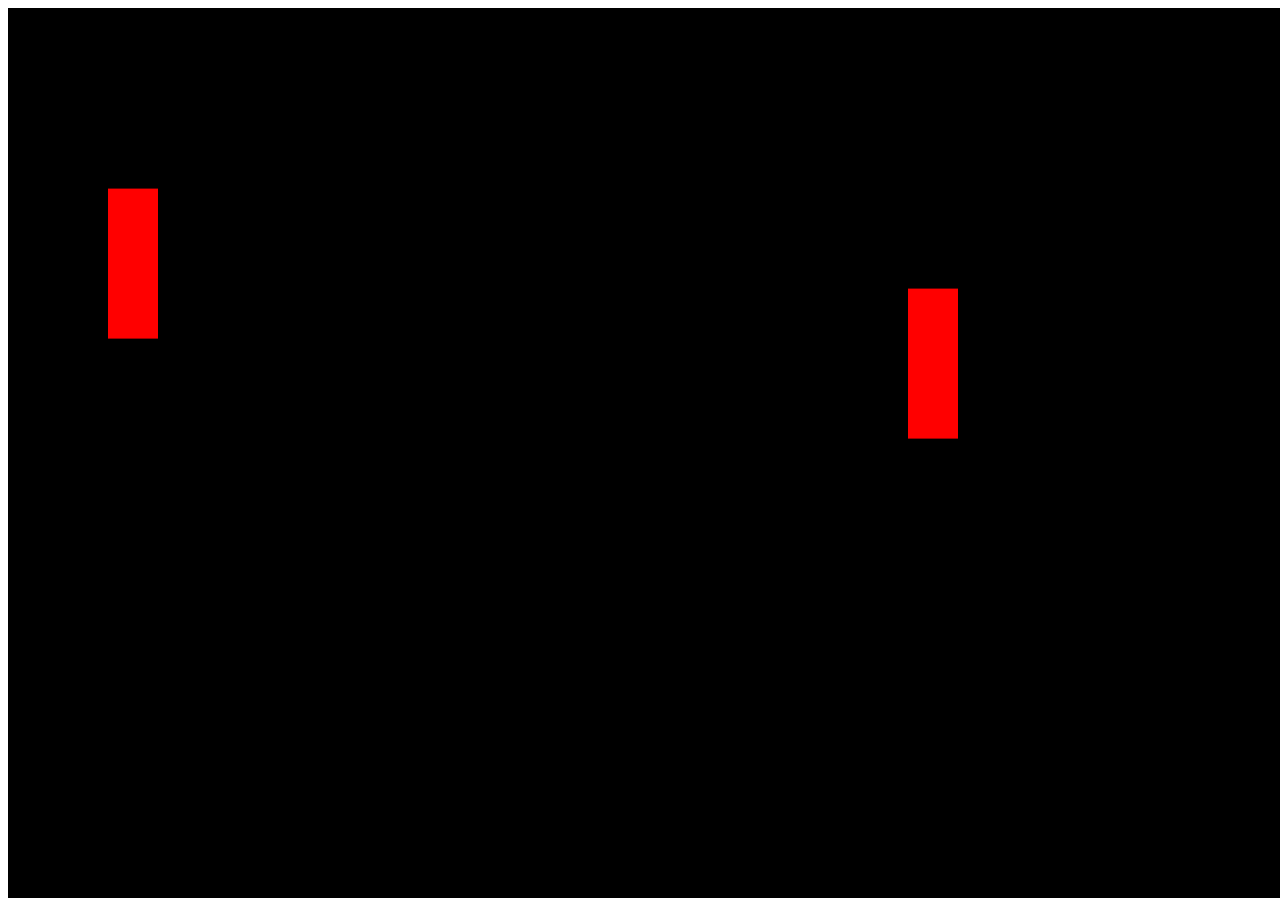
==== index.html @ 8a6ca109 "done" ====
<!DOCTYPE html>
<html lang="en">
<head>
    <meta charset="UTF-8">
    <meta name="viewport" content="width=device-width, initial-scale=1.0">
    <title>Document</title>
    <link rel="stylesheet" href="./css/index.css">

</head>
<body>

   <canvas>

    
   </canvas>


    <script src='https://code.jquery.com/jquery-2.2.4.js'></script>

    <script src="./js/index.js" ></script>
    <script src="./js/classes.js"></script>

</body>
</html>
---- css/index.css ----

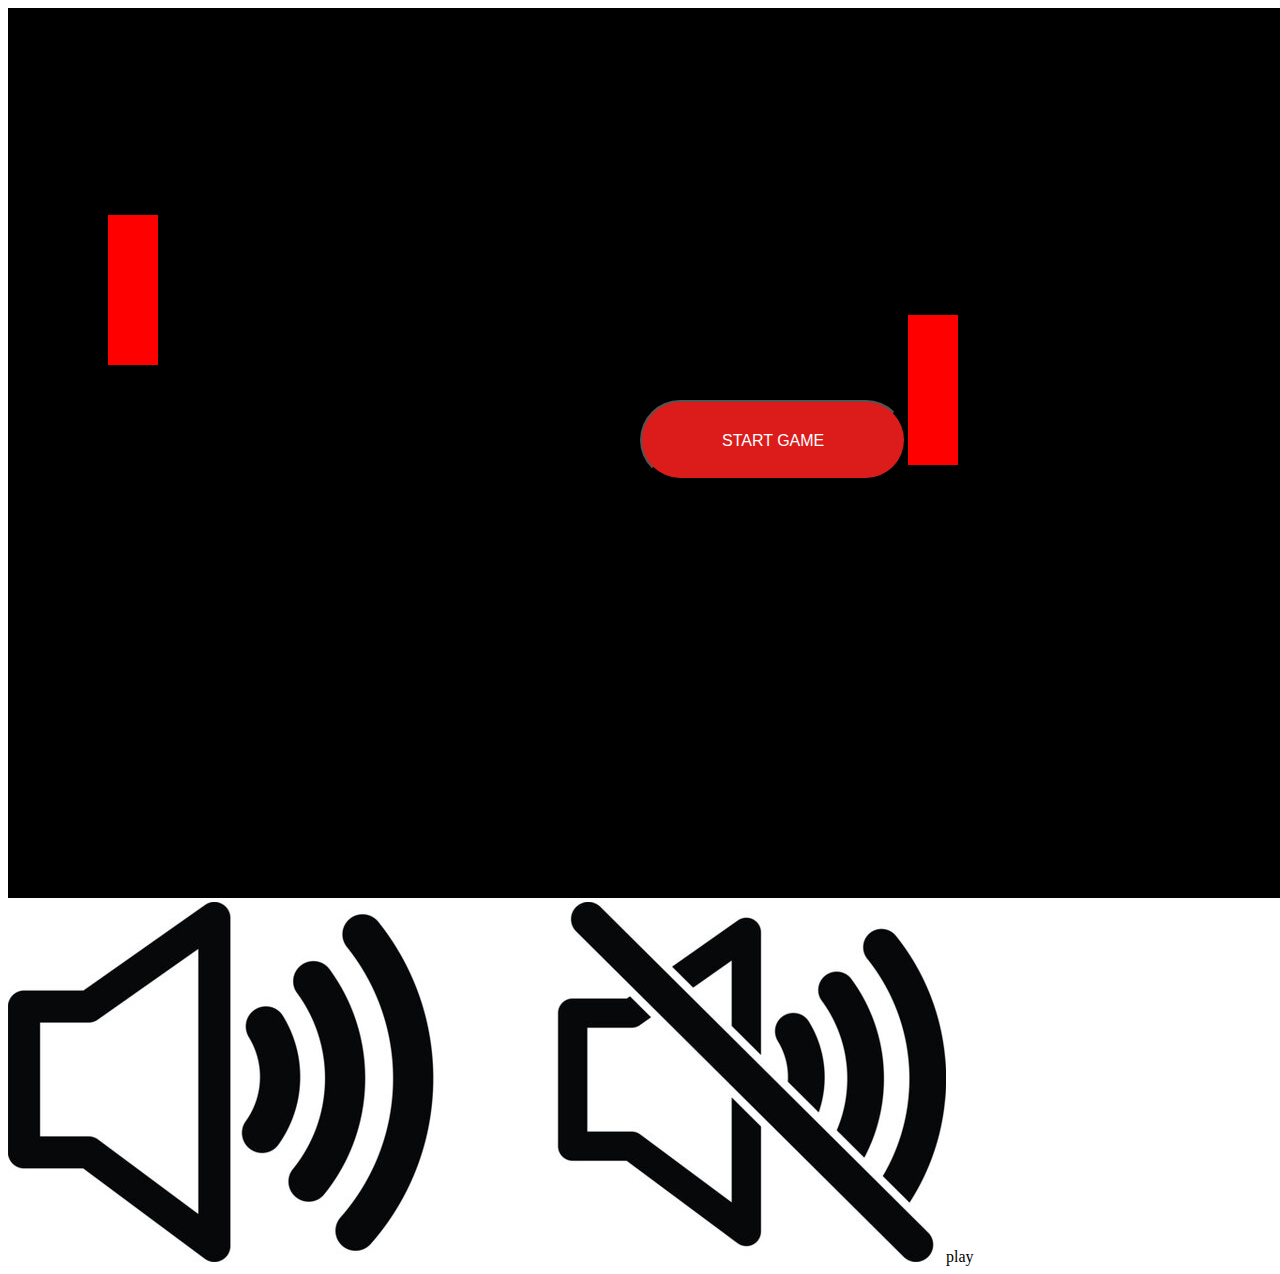
==== commit d5603958: "Merge pull request #4 from inesse222/main" ====
--- a/index.html
+++ b/index.html
@@ -13,6 +13,14 @@
 
     
    </canvas>
+   <button class="start">Start Game</button>
+
+   <audio id="player" controls autoplay >
+       <source src="sound/welcome.mp3" type="audio/mpeg">
+   </audio>
+
+   
+   <img src="/image/son.jpg" id="play" onclick="toggleAudio()">play</img src="" width="20%">
 
 
     <script src='https://code.jquery.com/jquery-2.2.4.js'></script>
--- a/css/index.css
+++ b/css/index.css
@@ -1 +1,20 @@
- +body{
+    background-image: url("https://c1.wallpaperflare.com/preview/392/834/513/gdansk-poland-arena-venue.jpg");
+    background-size: cover;
+}
+
+.start{
+    position: absolute;
+    top:25rem;
+    left:40rem;
+    cursor: pointer;
+    font-size: 16px;
+    border-radius: 500px;
+    text-transform: uppercase;
+    text-align: center;
+    padding: 30px 80px;
+    color: #fff;
+    background-color: #dc1b1b;
+    height: 80px;
+    
+}
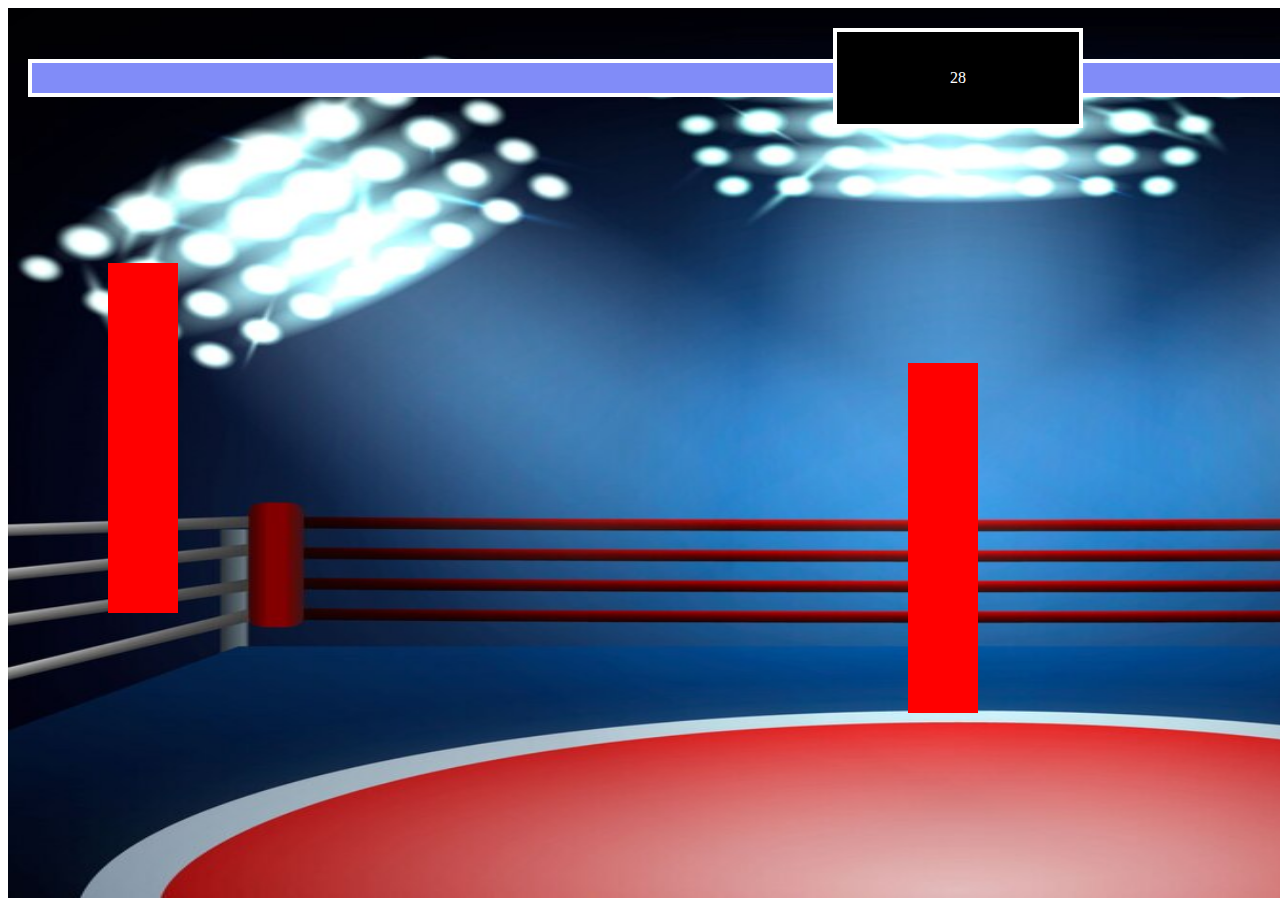
==== commit 11662c59: "commit" ====
--- a/index.html
+++ b/index.html
@@ -4,25 +4,117 @@
     <meta charset="UTF-8">
     <meta name="viewport" content="width=device-width, initial-scale=1.0">
     <title>Document</title>
-    <link rel="stylesheet" href="./css/index.css">
+    <!-- <link rel="stylesheet" href="./css/index.css"> -->
+    <style>
+        * {
+          box-sizing: border-box;
+          font-family: 'Press Start 2P', cursive;
+        }
+      </style>
 
 </head>
 <body>
 
-   <canvas>
+      <!-- red container div -->
+  <div style="position: relative; display: inline-block">
+    <!-- smaller red container div -->
+    <div
+      style="
+        position: absolute;
+        display: flex;
+        width: 100%;
+        align-items: center;
+        padding: 20px;
+      "
+    >
+      <!-- player health -->
+      <div
+        style="
+          position: relative;
+          width: 100%;
+          display: flex;
+          justify-content: flex-end;
+          border-top: 4px solid white;
+          border-left: 4px solid white;
+          border-bottom: 4px solid white;
+        "
+      >
+        <div style="background-color: red; height: 30px; width: 100%"></div>
+        <div
+          id="playerHealth"
+          style="
+            position: absolute;
+            background: #818cf8;
+            top: 0;
+            right: 0;
+            bottom: 0;
+            width: 100%;
+          "
+        ></div>
+      </div>
 
-    
-   </canvas>
-   <button class="start">Start Game</button>
+      <!-- timer -->
+      <div
+        id="timer"
+        style="
+          background-color: black;
+          width: 250px;
+          height: 100px;
+          flex-shrink: 0;
+          display: flex;
+          align-items: center;
+          justify-content: center;
+          color: white;
+          border: 4px solid white;
+        "
+      >
+        10
+      </div>
+      <!-- enemy health -->
+      <div
+        style="
+          position: relative;
+          width: 100%;
+          border-top: 4px solid white;
+          border-bottom: 4px solid white;
+          border-right: 4px solid white;
+        "
+      >
+        <div style="background-color: red; height: 30px"></div>
+        <div
+          id="enemyHealth"
+          style="
+            position: absolute;
+            background: #818cf8;
+            top: 0;
+            right: 0;
+            bottom: 0;
+            left: 0;
+          "
+        ></div>
+      </div>
+      <div></div>
+    </div>
+    <div
+      id="displayText"
+      style="
+        position: absolute;
+        color: white;
+        align-items: center;
+        justify-content: center;
+        top: 0;
+        right: 0;
+        bottom: 0;
+        left: 0;
+        display: none;
+        font-size: 200px;
 
-   <audio id="player" controls autoplay >
-       <source src="sound/welcome.mp3" type="audio/mpeg">
-   </audio>
+      "
+    >
+      Tie
+    </div>
 
-   
-   <img src="/image/son.jpg" id="play" onclick="toggleAudio()">play</img src="" width="20%">
-
-
+    <canvas></canvas>
     <script src='https://code.jquery.com/jquery-2.2.4.js'></script>
 
     <script src="./js/index.js" ></script>
--- a/css/index.css
+++ b/css/index.css
@@ -1,12 +1,14 @@
-body{
+ body{
+    display: flex;
+    flex-wrap: wrap;
     background-image: url("https://c1.wallpaperflare.com/preview/392/834/513/gdansk-poland-arena-venue.jpg");
     background-size: cover;
 }
 
 .start{
     position: absolute;
-    top:25rem;
-    left:40rem;
+    top:35rem;
+    left:50rem;
     cursor: pointer;
     font-size: 16px;
     border-radius: 500px;
